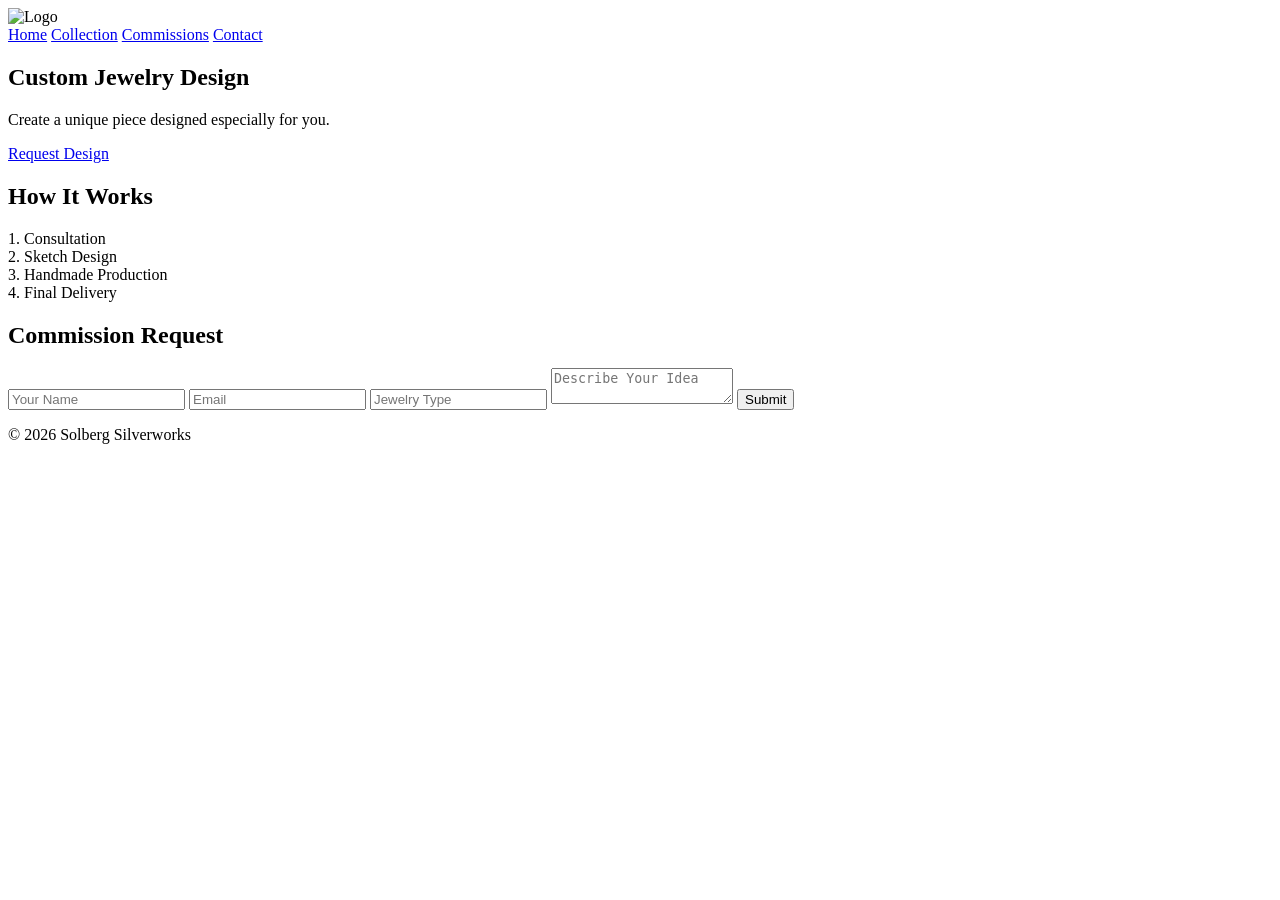
==== commission.html @ 01886c36 "create commission page of web site" ====
<!DOCTYPE html>
<html lang="en">
<head>

<meta charset="UTF-8">
<meta name="viewport" content="width=device-width, initial-scale=1.0">

<title>Custom Commissions</title>

<link rel="stylesheet" href="style.css">

</head>

<body>

<div class="navbar">

<div class="logo">
<img src="assets\logo.png" alt="Logo">
</div>

<nav>

<a href="home-page.html">Home</a>
<a href="collection.html">Collection</a>
<a href="commissions.html">Commissions</a>
<a href="contact.html">Contact</a>

</nav>

</div>

<section class="hero">

<h2>Custom Jewelry Design</h2>

<p>Create a unique piece designed especially for you.</p>

<a href="#form" class="btn">Request Design</a>

</section>

<section class="about">

<h2>How It Works</h2>

<p>

1. Consultation<br>
2. Sketch Design<br>
3. Handmade Production<br>
4. Final Delivery

</p>

</section>

<section id="form">

<h2>Commission Request</h2>

<form>

<input type="text" placeholder="Your Name">

<input type="email" placeholder="Email">

<input type="text" placeholder="Jewelry Type">

<textarea placeholder="Describe Your Idea"></textarea>

<button>Submit</button>

</form>

</section>

<footer>

<p>© 2026 Solberg Silverworks</p>

</footer>

</body>

</html>
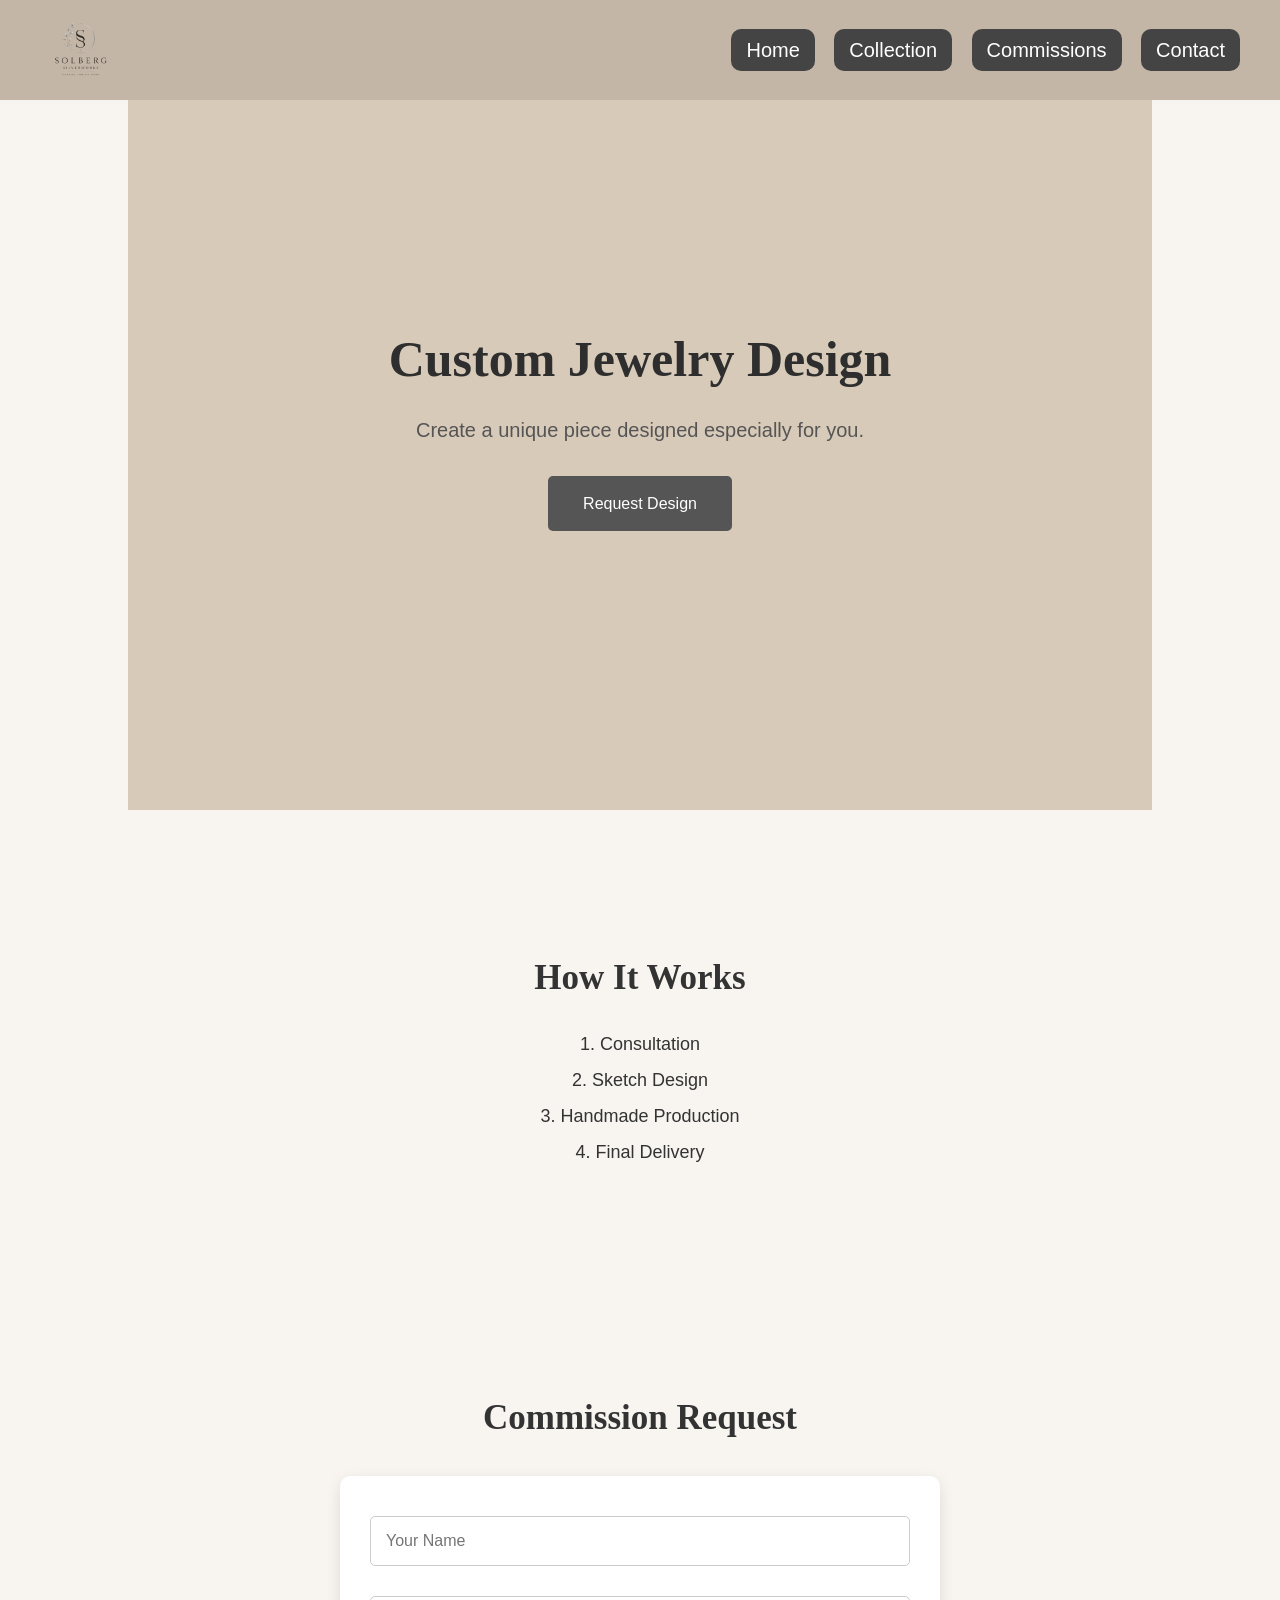
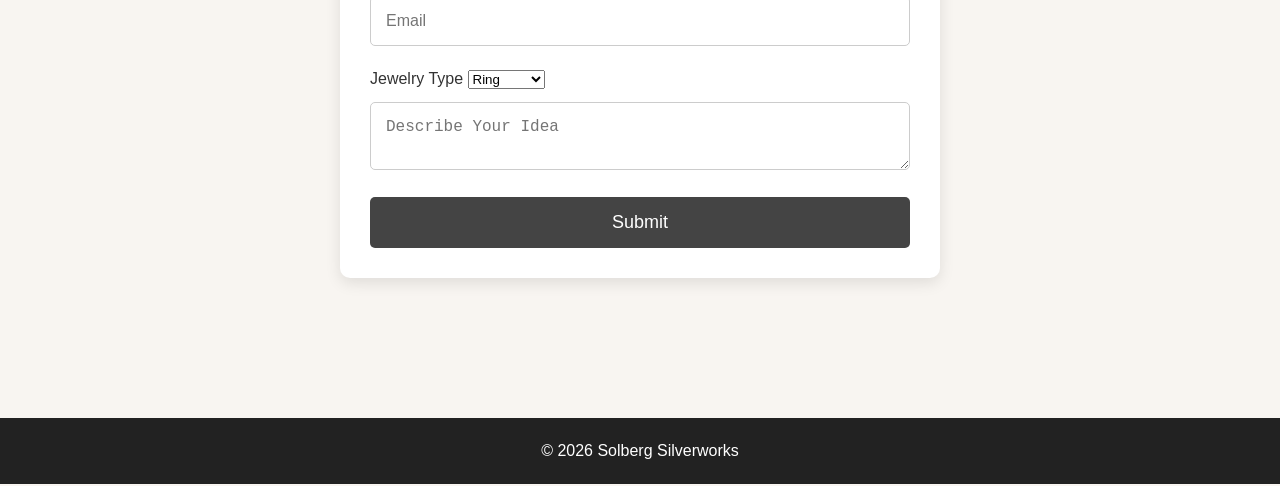
==== commit d7461ba9: "add select option for commission request" ====
--- a/commission.html
+++ b/commission.html
@@ -23,7 +23,7 @@
 
 <a href="home-page.html">Home</a>
 <a href="collection.html">Collection</a>
-<a href="commissions.html">Commissions</a>
+<a href="commission.html">Commissions</a>
 <a href="contact.html">Contact</a>
 
 </nav>
@@ -65,7 +65,17 @@
 
 <input type="email" placeholder="Email">
 
-<input type="text" placeholder="Jewelry Type">
+<label>Jewelry Type</label>
+
+
+<select name="jewelry" id="jewelry">
+
+    <option>Ring</option>
+    <option>Necklace</option>
+    <option>Bracelet</option>
+    <option>Earrings</option>
+
+</select>
 
 <textarea placeholder="Describe Your Idea"></textarea>
 
--- a/style.css
+++ b/style.css
@@ -0,0 +1,448 @@
+*{
+    margin:0;
+    padding:0;
+    box-sizing:border-box;
+}
+
+body{
+
+    font-family:'Poppins',sans-serif;
+    background:#f8f5f1;
+    color:#333;
+    line-height:1.7;
+
+}
+
+header{
+
+    display:flex;
+    justify-content:space-between;
+    align-items:center;
+    padding:20px 8%;
+    background:white;
+    position:sticky;
+    top:0;
+
+}
+
+header h1{
+
+    font-family:'Playfair Display',serif;
+
+}
+
+  .navbar {
+    background-color: #c3b6a6;
+    position: fixed;
+    top: 0;
+    left: 0;
+    width: 100%;
+    height: 100px;
+
+    display: flex;
+    justify-content: space-between;
+    align-items: center;
+    padding: 0 40px;
+}
+
+nav {
+    margin: 0;
+    padding: 0;
+}
+
+nav a {
+    color: white;
+    font-size: 20px;
+    background-color: #444444;
+    padding: 10px 15px;
+    text-decoration: none;
+    border-radius: 10px;
+    margin-left: 15px;
+}
+.logo img {
+    height: 80px;
+    display: block;
+    width: auto;
+
+}
+
+
+.hero{
+
+    height:90vh;
+    display:flex;
+    flex-direction:column;
+    justify-content:center;
+    align-items:center;
+    text-align:center;
+    padding:20px;
+
+}
+
+.hero h2{
+
+    font-size:60px;
+    font-family:'Playfair Display',serif;
+    margin-bottom:20px;
+
+}
+
+.hero p{
+
+    max-width:700px;
+    margin-bottom:30px;
+
+}
+
+.btn{
+
+    background:#555;
+    color:white;
+    padding:15px 35px;
+    text-decoration:none;
+    border-radius:5px;
+
+}
+
+section{
+
+    padding:80px 8%;
+
+}
+
+section h2{
+
+    text-align:center;
+    margin-bottom:40px;
+    font-size:40px;
+    font-family:'Playfair Display',serif;
+
+}
+
+.products{
+
+    display:grid;
+    grid-template-columns:repeat(auto-fit,minmax(280px,1fr));
+    gap:30px;
+    
+
+}
+
+.card{
+
+    background:white;
+    border-radius:10px;
+    overflow:hidden;
+    box-shadow:0 10px 20px rgba(0,0,0,.08);
+
+}
+
+.card img{
+
+    width: 200px;
+    height: 200px;
+    object-fit:cover;
+
+}
+
+.card h3{
+
+    padding:15px;
+
+}
+
+.card p{
+
+    padding:0 15px 20px;
+
+}
+
+.about,
+.commission{
+
+    text-align:center;
+    max-width:900px;
+    margin:auto;
+
+}
+
+form{
+
+    max-width:600px;
+    margin:auto;
+
+}
+
+input,
+textarea{
+
+    width:100%;
+    padding:15px;
+    margin:10px 0;
+    border:1px solid #ccc;
+    border-radius:5px;
+
+}
+
+button{
+
+    background:#444;
+    color:white;
+    border:none;
+    padding:15px 30px;
+    cursor:pointer;
+    border-radius:5px;
+
+}
+
+button:hover{
+
+    background:#222;
+
+}
+
+footer{
+
+    text-align:center;
+    padding:30px;
+    background:#222;
+    color:white;
+
+}
+
+@media(max-width:768px){
+
+header{
+
+    flex-direction:column;
+
+}
+
+
+
+.hero h2{
+
+    font-size:40px;
+
+}
+
+}
+
+.page-banner{
+    background:#e8ddd0;
+    text-align:center;
+    padding:150px 20px 80px;
+}
+
+.page-banner h1{
+    font-size:50px;
+    font-family:'Playfair Display', serif;
+    margin-bottom:15px;
+}
+
+.page-banner p{
+    font-size:18px;
+    color:#555;
+}
+
+.products{
+    margin-top:40px;
+}
+
+.card{
+    transition:0.3s;
+}
+
+.card:hover{
+    transform:translateY(-10px);
+    box-shadow:0 15px 25px rgba(0,0,0,.15);
+}
+
+.card img{
+    transition:0.4s;
+}
+
+.card:hover img{
+    transform:scale(1.05);
+}
+
+.card h3{
+    text-align:center;
+}
+
+.card p{
+    text-align:center;
+}
+
+/* ===========================
+   COMMISSIONS PAGE
+=========================== */
+
+.process{
+
+    max-width:900px;
+    margin:50px auto;
+    text-align:center;
+
+}
+
+.process-box{
+
+    background:white;
+    padding:25px;
+    margin:20px 0;
+    border-left:6px solid #c3b6a6;
+    border-radius:10px;
+    box-shadow:0 5px 15px rgba(0,0,0,.08);
+
+}
+
+.process-box h3{
+
+    margin-bottom:10px;
+    color:#444;
+
+}
+
+
+
+/* ===========================
+   CONTACT PAGE
+=========================== */
+
+*{
+    margin:0;
+    padding:0;
+    box-sizing:border-box;
+}
+
+body{
+    font-family: Arial, Helvetica, sans-serif;
+    background:#f8f5f1;
+    color:#333;
+    line-height:1.6;
+}
+
+/* Hero Section */
+
+.hero{
+    background:#d8cab9;
+    text-align:center;
+    padding:120px 20px 80px;
+}
+
+.hero h2{
+    font-size:50px;
+    margin-bottom:15px;
+    color:#2e2e2e;
+}
+
+.hero p{
+    font-size:20px;
+    color:#555;
+}
+
+/* About Section */
+
+.about{
+    width:80%;
+    margin:60px auto;
+    text-align:center;
+}
+
+.about h2{
+    font-size:35px;
+    margin-bottom:20px;
+}
+
+.about p{
+    font-size:18px;
+    line-height:2;
+}
+
+/* Contact Form */
+
+section{
+    width:80%;
+    margin:auto;
+    margin-bottom:60px;
+}
+
+section h2{
+    text-align:center;
+    margin-bottom:30px;
+    font-size:35px;
+}
+
+form{
+    max-width:600px;
+    margin:auto;
+    background:#fff;
+    padding:30px;
+    border-radius:10px;
+    box-shadow:0 5px 15px rgba(0,0,0,0.1);
+}
+
+input,
+textarea{
+    width:100%;
+    padding:15px;
+    margin-bottom:20px;
+    border:1px solid #ccc;
+    border-radius:5px;
+    font-size:16px;
+}
+
+textarea{
+    resize:vertical;
+}
+
+button{
+    width:100%;
+    padding:15px;
+    background:#444444;
+    color:white;
+    border:none;
+    border-radius:5px;
+    font-size:18px;
+    cursor:pointer;
+}
+
+button:hover{
+    background:#222;
+}
+
+/* Footer */
+
+footer{
+    background:#222;
+    color:white;
+    text-align:center;
+    padding:20px;
+    margin-top:40px;
+}
+
+/* Responsive */
+
+@media(max-width:768px){
+
+.hero h2{
+    font-size:35px;
+}
+
+.about,
+section{
+    width:90%;
+}
+
+form{
+    padding:20px;
+}
+
+}
+
+img.neckless {
+    width: 150px;
+    height: 200px;
+    object-fit: cover;
+}
